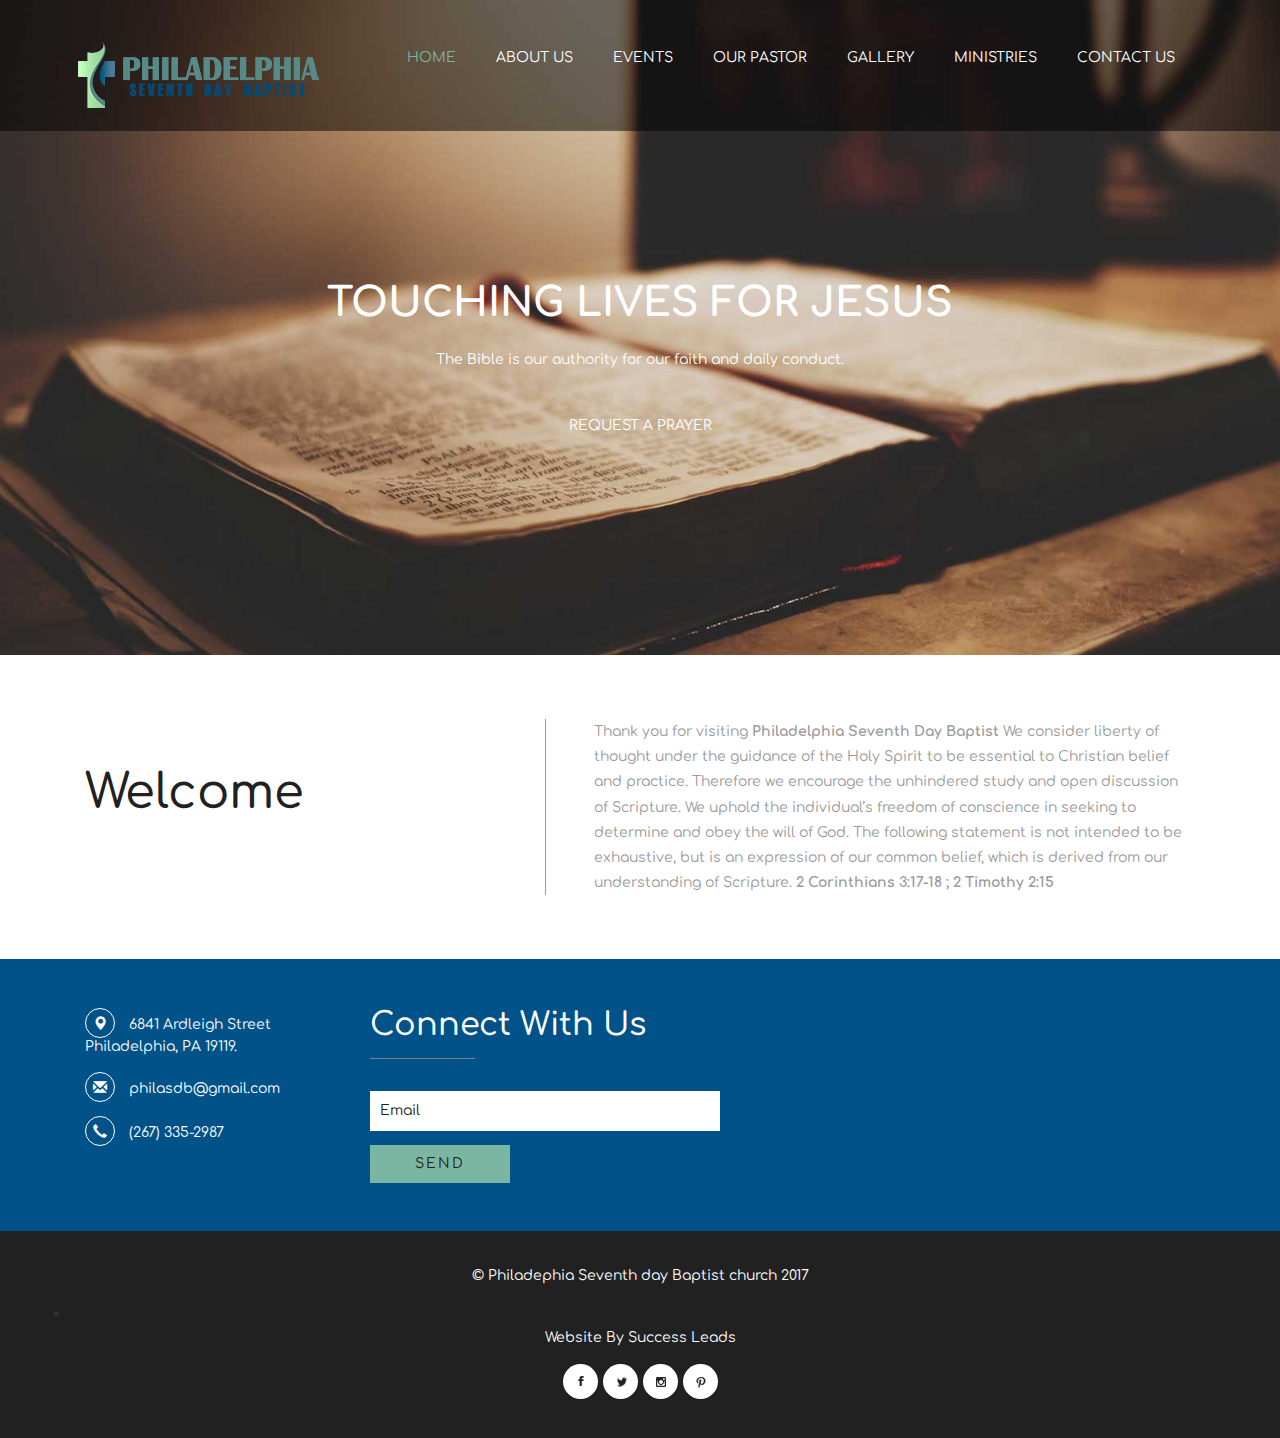
==== index.html @ dd51f3e1 "Initial Commit" ====
<!DOCTYPE html>
<html>
<head>
<title>Philadelphia Seventh Day Baptist</title>
<!-- for-mobile-apps -->
<meta name="viewport" content="width=device-width, initial-scale=1">
<meta http-equiv="Content-Type" content="text/html; charset=utf-8" />
<meta name="keywords" content="" />
<script type="application/x-javascript"> addEventListener("load", function() { setTimeout(hideURLbar, 0); }, false);
		function hideURLbar(){ window.scrollTo(0,1); } </script>
<!-- //for-mobile-apps -->
<link href="css/bootstrap.css" rel="stylesheet" type="text/css" media="all" />
<link href="css/style.css" rel="stylesheet" type="text/css" media="all" />
<!-- js -->
<script type="text/javascript" src="js/jquery-2.1.4.min.js"></script>
<!-- //js -->
<link href="https://fonts.googleapis.com/css?family=Comfortaa" rel="stylesheet">
<meta name="trafficjunky-site-verification" content="72zvyyq58" />
<!-- start-smoth-scrolling -->
<script type="text/javascript" src="js/move-top.js"></script>
<script type="text/javascript" src="js/easing.js"></script>
<script type="text/javascript">
	jQuery(document).ready(function($) {
		$(".scroll").click(function(event){		
			event.preventDefault();
			$('html,body').animate({scrollTop:$(this.hash).offset().top},1000);
		});
	});
</script>
<!-- start-smoth-scrolling -->
</head>
	
<body>
<!-- banner -->
	<div class="banner">
		<div class="container">
			<nav class="navbar navbar-default">
				<!-- Brand and toggle get grouped for better mobile display -->
				<div class="navbar-header">
				  <button type="button" class="navbar-toggle collapsed" data-toggle="collapse" data-target="#bs-example-navbar-collapse-1">
					<span class="sr-only">Toggle navigation</span>
					<span class="icon-bar"></span>
					<span class="icon-bar"></span>
					<span class="icon-bar"></span>
				  </button>
					<div class="logo">
						<h1><a class="navbar-brand" href="index.html"><img src="images/logo.png"</a></h1>
					</div>
				</div>

				<!-- Collect the nav links, forms, and other content for toggling -->
				<div class="collapse navbar-collapse nav-wil" id="bs-example-navbar-collapse-1">
					<nav class="link-effect-2" id="link-effect-2"> 
						<ul class="nav navbar-nav">
							<li class="active"><a href="index.html"><span data-hover="Home">Home</span></a></li>
							<li><a href="about.html"><span data-hover="About Us">About Us</span></a></li>
                            <li><a href="events.html"><span data-hover="Events">Events</span></a></li>
                            <li><a href="ourpastor.html"><span data-hover="Our Pastor">Our Pastor</span></a></li>
							<li><a href="gallery.html"><span data-hover="Gallery">Gallery</span></a></li>
                            <li><a href="ministry.html"><span data-hover="Ministries">Ministries</span></a></li>
                        <li><a href="contact.html"><span data-hover="Contact Us">Contact Us</span></a></li>
                        </ul>
					</nav>
				</div>
				<!-- /.navbar-collapse -->
			</nav>
			<div class="banner-info">
				<h2>TOUCHING LIVES FOR JESUS</h2>
				<p>The Bible is our authority for our faith and daily conduct. </p>
				<div class="more">
					<a href="http://philasdb.org/contact.html" target="_blank">Request a Prayer </a>
				</div>
				<!--modal-video-->
				<div class="modal video-modal fade" id="myModal" tabindex="-1" role="dialog" aria-labelledby="myModal">
					<div class="modal-dialog" role="document">
						<div class="modal-content">
							<div class="modal-header">
								<h4>Philadelphia Seventh Day Baptist</h4>
								<button type="button" class="close" data-dismiss="modal" aria-label="Close"><span aria-hidden="true">&times;</span></button>						
							</div>
							<section>
								<div class="modal-body">
									<p>Ut enim ad minima veniam, quis nostrum 
										exercitationem ullam corporis suscipit laboriosam, 
										nisi ut aliquid ex ea commodi consequatur? Quis autem 
										vel eum iure reprehenderit qui in ea voluptate velit 
										esse quam nihil molestiae consequatur, vel illum qui 
										dolorem eum fugiat quo voluptas nulla pariatur.
										<i>" Quis autem vel eum iure reprehenderit qui in ea voluptate velit 
											esse quam nihil molestiae consequatur.</i></p>
								</div>
							</section>
						</div>
					</div>
				</div>
				
			</div>
		</div>
	</div>
<!-- //banner -->
<!-- about -->
	<div class="about" id="about">
		<div class="container">
			<div class="about-grids">
				<div class="col-md-5 w3_about_grid_left">
					<h3>Welcome</h3>
				</div>
				<div class="col-md-7 about_grid_right_w3agile">
                    <p>Thank you for visiting <strong>Philadelphia Seventh Day Baptist</strong> We consider liberty of thought under the guidance of the Holy Spirit to be essential to Christian belief and practice. Therefore we encourage the unhindered study and open discussion of Scripture. We uphold the individual’s freedom of conscience in seeking to determine and obey the will of God. The following statement is not intended to be exhaustive, but is an expression of our common belief, which is derived from our understanding of Scripture.
        <strong>2 Corinthians 3:17-18 ; 2 Timothy 2:15 </strong></p>
				</div>
				<div class="clearfix"> </div>
			</div>
		</div>
	</div>
	
<!-- //about -->
<!-- livechat24-7.com widget -->
<script type='text/javascript'> window.$_liveChat247||function(a,b){b.$_liveChat247=function(a,b){var c=a.getElementsByTagName('head')[0]; b._hostURL='https://www.livechat24-7.com'; var d=a.createElement('script'); d.src=b._hostURL+'/dashboard/liveChatIframe.js', d.type='text/javascript', c.appendChild(d), b._liveChat={}, b._liveChat.profile={accountId:'58dc0d55eb29aa7beb712422'}}, b.$_liveChat247(a,b)}(document,window); </script>
<!-- /livechat24-7.com widget --> 
<!-- footer -->
	<div class="footer">
		<div class="container">
			<div class="footer-grids">
				<div class="col-md-3 footer-grid">
					<ul>
						<li><i class="glyphicon glyphicon-map-marker" aria-hidden="true">
                            </i>6841 Ardleigh Street Philadelphia, PA 19119.
						<li><i class="glyphicon glyphicon-envelope" aria-hidden="true"></i><a href="mailto:philasdb@gmail.com">philasdb@gmail.com</a></li>
						<li><i class="glyphicon glyphicon-earphone" aria-hidden="true"></i>(267) 335-2987 </li>
					</ul>
				</div>
				<div class="col-md-4 footer-grid">
					<h3>Connect With Us</h3>
					<form action="#" method="post">
						<input type="email" name="Email" value="Email" onfocus="this.value = '';" onblur="if (this.value == '') {this.value = 'Email';}" required="">
						<input type="submit" value="Send">
					</form>
				</div>
				<div class="clearfix"> </div>
			</div>
		</div>
	</div>
	<div class="copy-right">
		<div class="container">
			<p>&copy; Philadephia Seventh day Baptist church 2017</p><li><a href="https://successleads.co.za/" Website By  Success Leads</a></li>
             <p>Website By  Success Leads</p>
			<div class="social_icons">
				<ul>
					<li><a href="#" class="icon icon-cube facebook"></a></li>
					<li><a href="#" class="icon icon-cube rss"></a></li>
					<li><a href="#" class="icon icon-cube instagram"></a></li>
					<li><a href="#" class="icon icon-cube t"></a></li>
				</ul>
			</div>
		</div>
	</div>
<!-- //footer -->
<!-- for bootstrap working -->
	<script src="js/bootstrap.js"></script>
<!-- //for bootstrap working -->
<!-- here stars scrolling icon -->
	<script type="text/javascript">
		$(document).ready(function() {
			/*
				var defaults = {
				containerID: 'toTop', // fading element id
				containerHoverID: 'toTopHover', // fading element hover id
				scrollSpeed: 1200,
				easingType: 'linear' 
				};
			*/
								
			$().UItoTop({ easingType: 'easeOutQuart' });
								
			});
	</script>
<!-- //here ends scrolling icon -->
</body>
</html>
---- css/style.css ----
html, body{
    font-size: 100%;
	font-family: 'Comfortaa', sans-serif;
}
p{
	margin:0;
	font-size:14px;
}
h1,h2,h3,h4,h5,h6{
	font-family: 'Comfortaa', sans-serif;
	margin:0;
}
ul,label{
	margin:0;
	padding:0;
}
body a:hover{
	text-decoration:none;
}
/*-- banner --*/
.wthree_services_grid-left1 span,.copy-right p a,.wthree_services_grid-right h4,input[type="submit"],.footer-grid ul li a{
	transition: .5s ease-in;
	-webkit-transition: .5s ease-in;
	-moz-transition: .5s ease-in;
	-o-transition: .5s ease-in;
	-ms-transition: .5s ease-in;
}
.navbar-default {
    background: none;
    border: none;
	padding:1em 0 0;
}
.navbar {
    border-radius: 0px;
    margin-bottom: 0;
}
.navbar-brand {
    height: 65px;
    padding: 18px 0 0;
}
.navbar-default .navbar-brand {
    color:#fff;
    font-size:1.5em;
}
.navbar-default .navbar-brand:hover, .navbar-default .navbar-brand:focus {
    color: #fff;
}
.navbar-nav {
    float: right;
	margin:2em 0 0;
}
.navbar-default .navbar-nav > li > a {
    color: #fff;
}
.navbar-nav > li > a {
    padding:0 20px;
    font-size: 14px;
    text-transform: uppercase;
}
.navbar-default .navbar-nav > .active > a, .navbar-default .navbar-nav > .active > a:hover, .navbar-default .navbar-nav > .active > a:focus {
    color: #7bb6a3;
    background-color: transparent;
}
.navbar-default .navbar-nav > li > a:hover, .navbar-default .navbar-nav > li > a:focus {
    color: #fff;
}
.modal-body {
    padding: 2em;
}
.modal-header .close {
    margin-top: -60px;
    margin-right: 25px;
    font-size: 2em;
    color: #212121;
    opacity: 1;
	outline:none;
}
.banner{
	background:url(../images/banner.jpg) no-repeat 0px 0px;
	background-size:cover;
	-webkit-background-size:cover;
	-moz-background-size:cover;
	-o-background-size:cover;
	-ms-background-size:cover;
	min-height:800px;
}
.more {
    margin-bottom:12em;
}
.banner-info{
	width:80%;
	margin:14em auto 0;
	text-align:center;
}
.banner-info h2{
	font-size: 2.5em;
    color: #fff;
    line-height: 1.5em;
    text-transform: uppercase;
    font-weight: 700;
    font-family: 'Comfortaa', sans-serif;
}
.banner-info p{
	color:#fff;
	line-height:1.8em;
	margin: 1em 0 3em;
}
.modal-body p {
    color: #999;
    text-align: left;
	margin: 0 !important;
}
.modal-body p i{
	color:#212121;
	margin:1em 0 0;
	display: block;
}
.more a {
    font-size: 14px;
    color: #fff;
    text-decoration: none;
    padding: 8px 50px;
    outline: none;
    text-transform: uppercase;
}
.more a:hover {
	color:#212121;
}
.more a span {
    left: 1em;
}
.modal-header h4 {
    font-size: 2em;
    color: #7bb6a3;
}
.modal-header {
    padding: 2em 0 0;
    border-bottom: none;
}
.link-effect-2 a {
  overflow: hidden;
}
.link-effect-2 a span {
  position: relative;
  display: inline-block;
  -moz-transition: 0.3s;
  -o-transition: 0.3s;
  -webkit-transition: 0.3s;
  transition: 0.3s;
}
.link-effect-2 a span::before {
	color: #7bb6a3;
	position: absolute;
	top: 100%;
	content: attr(data-hover);
	-moz-transform: translate3d(0, 0, 0);
	-ms-transform: translate3d(0, 0, 0);
	-webkit-transform: translate3d(0, 0, 0);
	transform: translate3d(0, 0, 0);
}
.link-effect-2 a:hover span {
  -moz-transform: translateY(-100%);
  -ms-transform: translateY(-100%);
  -webkit-transform: translateY(-100%);
  transform: translateY(-100%);
}
/* Shutter In Vertical */
.hvr-shutter-in-vertical {
  display: inline-block;
  vertical-align: middle;
  -webkit-transform: translateZ(0);
  transform: translateZ(0);
  box-shadow: 0 0 1px rgba(0, 0, 0, 0);
  -webkit-backface-visibility: hidden;
  backface-visibility: hidden;
  -moz-osx-font-smoothing: grayscale;
  position: relative;
  background: #fff;
  border-radius: 25px;
	-webkit-border-radius: 25px;
	-moz-border-radius: 25px;
	-o-border-radius: 25px;
	-ms-border-radius: 25px;
  -webkit-transition-property: color;
  transition-property: color;
  -webkit-transition-duration: 0.3s;
  transition-duration: 0.3s;
}
.hvr-shutter-in-vertical:before {
  content: "";
  position: absolute;
  z-index: -1;
  top: 0;
/*-- w3layouts --*/
  bottom: 0;
  left: 0;
  right: 0;
  background:#7bb6a3;
    border-radius: 25px;
	-webkit-border-radius: 25px;
	-moz-border-radius: 25px;
	-o-border-radius: 25px;
	-ms-border-radius: 25px;
  -webkit-transform: scaleY(1);
  transform: scaleY(1);
  -webkit-transform-origin: 50%;
  transform-origin: 50%;
  -webkit-transition-property: transform;
  transition-property: transform;
  -webkit-transition-duration: 0.3s;
  transition-duration: 0.3s;
  -webkit-transition-timing-function: ease-out;
  transition-timing-function: ease-out;
}
.hvr-shutter-in-vertical:hover, .hvr-shutter-in-vertical:focus, .hvr-shutter-in-vertical:active {
  color: #212121;
}
.hvr-shutter-in-vertical:hover:before, .hvr-shutter-in-vertical:focus:before, .hvr-shutter-in-vertical:active:before {
  -webkit-transform: scaleY(0);
  transform: scaleY(0);
}
/*-- //banner --*/
/*-- social-icons --*/
.social_icons ul li{
	display:inline-block;
}
.icon {
	display: inline-block;
    vertical-align: top;
    overflow: hidden;
    float: left;
    width: 35px;
    height: 35px;
    font-size: 0;
    text-indent: -9999px;
}
.icon-cube {
  position: relative;
  -webkit-perspective: 100px;
   perspective: 100px;
  overflow: visible;
}

/*-- agileits --*/
.icon-cube::before,
.icon-cube::after {
  display: block;
  position: absolute;
  top: 0;
  left: 0;
  width: 100%;
  height: 100%;
  background: url("../images/img-sp.png");
  content: "";
  -webkit-transition: all 0.3s;
          transition: all 0.3s;
}

.icon-cube::before {
  z-index: 2;
  background-color:#fff;
  border-radius: 35px;
  -webkit-border-radius: 35px;
  -moz-border-radius: 35px;
  -o-border-radius: 35px;
  -ms-border-radius: 35px;
}

.icon-cube::after {
	z-index: 1;
	opacity: 0;
	-webkit-transform:translateY(25px) rotateX(-90deg);
    transform:translateY(25px) rotateX(-90deg);
	border-radius: 35px;
    -webkit-border-radius: 35px;
    -moz-border-radius: 35px;
    -o-border-radius: 35px;
    -ms-border-radius: 35px;
}

.icon-cube:hover::before {
	opacity: 0;
	-webkit-transform: translateY(-25px) rotateX(90deg);
    transform: translateY(-25px) rotateX(90deg);
}

.icon-cube:hover::after {
	opacity: 1;
	-webkit-transform: rotateX(0);
    transform: rotateX(0);
}

/*-- facebook --*/
/*-- w3layouts --*/
.icon-cube.facebook::before,
.icon-cube.facebook::after {
	background-position:6px 9px;
}

.icon-cube.facebook::after {
	background-color:#7bb6a3;
}
/*-- rss --*/
.icon-cube.rss::before,
.icon-cube.rss::after {
	background-position:-20px 10px;
}

.icon-cube.rss::after {
	background-color:#7bb6a3;
}
/*-- instagram --*/
.icon-cube.instagram::before,
.icon-cube.instagram::after {
	background-position:-50px 10px;
}

.icon-cube.instagram::after {
	background-color:#7bb6a3;
}
/*-- t --*/
.icon-cube.t::before,
.icon-cube.t::after {
	background-position:-87px 10px;
}

.icon-cube.t::after {
	background-color:#7bb6a3;
}
/*-- //social-icons --*/
/*-- about --*/
.about,.about-bottom,.team,.portfolio,.services,.contact{
	padding:5em 0;
}
.w3_about_grid_left h3{
	font-size:3em;
	color:#212121;
	margin: 1em 0 0;
}
.w3_about_grid_left h3 span{
	display: block;
    color: #7bb6a3;
    margin: .2em 0;
/*-- agileits --*/
    padding-left: 3em;
}
.w3_about_grid_left h3 i{
	padding-left: 2em;
    font-style: normal;
    color: #999;
}
.about_grid_right_w3agile{
	padding-left:3em;
	border-left:1px solid #999;
}
.about_grid_right_w3agile p{
	color:#999;
	line-height:1.8em;
}
.about_grid_right_w3agile p span{
	display:block;
	margin:3em 0 0;
}
.agileinfo_about_grids_bottom_right{
	position:relative;
	text-align:left;
}
.agileinfo_about_grids_bottom_right-pos{
	position: absolute;
    top: 12%;
    left: -75%;
    padding: 3em;
    box-shadow: 0px 0px 5px #DBDBDB;
    background: #fff;
    width: 100%;
}
.agileinfo_about_grids_bottom_right-pos h3{
	font-size: 2em;
    color: #212121;
    position: relative;
    padding-bottom:.5em;
}
.agileinfo_about_grids_bottom_right-pos h3:after{
	content: '';
    background: #DD1B1B;
    width: 50%;
    height: 1px;
    position: absolute;
    bottom: 0;
    left: 0;
}
.agileinfo_about_grids_bottom_right-pos p{
	color:#999;
	line-height:1.8em;
	margin:2em 0 0;
}
.agileinfo_about_grids_bottom_right-pos p span{
	display:block;
	margin:1em 0 0;
}
.agileinfo_about_grids_bottom_right img {
    margin: 0 auto;
}
/*-- //about --*/
/*-- team --*/
.team{
	background:#7bb6a3;
}
.team h3,.portfolio h3,.services h3,.contact h3{
	font-size:2.5em;
	color:#212121;
	text-align:center;
	position:relative;
	padding-bottom:.5em;
}
p.aut.autem {
    color: #212121;
}
.team h3:after,.portfolio h3:after,.services h3:after,.contact h3:after{
	content: '';
    background: #DD1B1B;
    width: 6%;
    height: 1px;
    position: absolute;
    bottom: 0;
    left: 46%;
}
.team_grid1_agileits{
	padding:2em 2em 1em;
	background:#fff;
	box-shadow: 0px 0px 2px #BDBDBD;
	-webkit-box-shadow: 0px 0px 2px #BDBDBD;
	-moz-box-shadow: 0px 0px 2px #BDBDBD;
	-o-box-shadow: 0px 0px 2px #BDBDBD;
	-ms-box-shadow: 0px 0px 2px #BDBDBD;
}
.team_grid1_agileits h4{
	font-size:1.3em;
    color: #212121;
}
.team_grid1_agileits h4 span{
	display: block;
    font-size: .7em;
    margin: .5em 0 1em;
    color:#DD1B1B;
}
.team_grid1_agileits p{
	color:#999;
	line-height:1.8em;
	margin:0 0 1em;
}
.team-grid {
    padding-left: 0;
}
.team-grids {
    margin: 3em 0 0;
}
p.aut{
	color:#999;
	line-height:1.8em;
	margin:1em 0 0;
	text-align:center;
}
.w3l_team_grd img {
	margin: 0 auto;
}
/*-- //team --*/
/*-- portfolio --*/
.portfolio_grid_w3lss{
	margin:3em 0 0;
}
/*-- pop-up --*/
#zbox-overlay {
  background-color: #666666;
  bottom: 0;
  left: 0;
  opacity: 0.1;
  position: fixed;
  right: 0;
  top: 0;
  z-index: 800;
}
.zbox-content
{
  position:fixed;
  z-index:801;
  opacity: 0.1;
  text-align:center;
  padding:10px 40px;
  background-color:#ffffff;
  border-radius:8px;
  font-size:0;
}
#zbox-magnifier
{
  box-shadow: 0px 5px 5px rgba(0,0,0,1);
  -webkit-box-shadow: 0px 5px 5px rgba(0,0,0,1);
  -moz-box-shadow: 0px 5px 5px rgba(0,0,0,1);
  display:none;
  background-repeat:no-repeat;
  background-image:none;
  background-position:-1000px -1000px;
  z-index:802; position:fixed;
  left:500px;
  top:500px;
  border:1px solid black;
  background-color:#fff;
  width:200px;
  height:200px;
  border-bottom-right-radius: 100px;
  border-bottom-left-radius: 100px;
  border-top-right-radius: 100px;
  border-top-left-radius: 100px;
  -moz-border-radius-bottomright: 100px;
  -moz-border-radius-bottomleft: 100px;
  -moz-border-radius-topright: 100px;
  -moz-border-radius-topleft: 100px;" >
}

.zbox-screen
{
  overflow:hidden;
  left: 0;
  position: absolute;
  top: 0;
  z-index: 803;
}
#zbox-spinner
{
  left: 0;
  position: absolute;
  top: 0;
  z-index: 803;
  width:32px;
  height:32px;
  text-indent:-9999px;
  background-image:url(spinner.gif);
  background-repeat:no-repeat;
}
.zbox-button
{
  background-color:transparent;
  background-image:url(../images/img-sp.png);
  background-repeat:no-repeat;
  cursor:pointer;
  display:block;
  position: absolute;
  width:32px;
  height:32px;
}
.zbox-button.left
{
  left:6px;
  top:64px;
  background-position:-43px -31px;
}
.zbox-button.right
{
  right:4px;
  top:64px;
  background-position:-83px -31px;
}
.zbox-button.close
{
  right:0;
  top:0;
  background-position: -5px -31px;
    opacity: 1;
}
/*-- //pop-up --*/
.portfolio_grid_w3ls:nth-child(4),.portfolio_grid_w3ls:nth-child(5),.portfolio_grid_w3ls:nth-child(6) {
    margin: 2em 0;
}
.view {
    float: none;
    overflow: hidden;
    position: relative;
    text-align: center;
}
.view, .view .mask, .view .content {
	width: 350px;
    height: 235px;
}
.view .mask, .view .content {
   position: absolute;
   overflow: hidden;
   top: 0;
   left: 0;
}
.view img {
   display: block;
   position: relative;
}
/* SECOND EFFECTS */

.second-effect .mask {
   opacity: 0;
   overflow:visible;
   border:0px solid rgba(0,0,0,0.7);
   -moz-box-sizing:border-box;
   -webkit-box-sizing:border-box;
   box-sizing:border-box;
   -o-box-sizing:border-box;
   -ms-box-sizing:border-box;
   -webkit-transition: all 0.4s ease-in-out;
   -moz-transition: all 0.4s ease-in-out;
   -o-transition: all 0.4s ease-in-out;
   -ms-transition: all 0.4s ease-in-out;
   transition: all 0.4s ease-in-out;
   text-align:center;
}
.second-effect:hover .mask {
	opacity: 1;
    border: 75px solid rgba(255, 255, 255, 0.7);
    background: rgba(0, 0, 0, 0.45);
}
.second-effect .mask p {
    font-size: 1.5em;
    color: #fff;
    text-transform: uppercase;
    padding: 1em 0 0;
	display: inline-block;
}
/*-- //portfolio --*/

/*-- services --*/
.wthree_services_grid-left1{
	width: 100px;
    height: 100px;
    border: 1px solid #7bb6a3;
    border-radius: 50px;
    -webkit-border-radius: 50px;
    -moz-border-radius: 50px;
    -o-border-radius: 50px;
    -ms-border-radius: 50px;
    margin: 0 auto;
    text-align: center;
}
.wthree_services_grid-left1 span{
	font-size: 1.5em;
    color: #212121;
    padding: 1.2em;
    border: 1px solid #fff;
    top: .3em;
    border-radius: 50px;
    -webkit-border-radius: 50px;
    -moz-border-radius: 50px;
    -o-border-radius: 50px;
    -ms-border-radius: 50px;
    background: #7bb6a3;
}
.wthree_services_grids:nth-child(3) {
    margin: 3em 0;
}
.wthree_services_grid-right p{
	color:#999;
	line-height:1.8em;
}
.wthree_services_grid-right h4{
	text-transform: capitalize;
    font-size: 1.5em;
    line-height: 1.5em;
    color: #212121;
    margin: 0 0 0.5em;
}
.wthree_services_grid:hover .wthree_services_grid-left1 span {
    -webkit-transform:scale(1.3) translateY(1px);
    transform:scale(1.3) translateY(1px);
	-o-transform:scale(1.3) translateY(1px);
	-ms-transform:scale(1.3) translateY(1px);
    color: #fff;
}
.wthree_services_grid:hover .wthree_services_grid-right h4{
	color:#212121;
}
/*-- //services --*/
/*-- agile_map --*/
.agile_map iframe{
	width:100%;
	min-height:400px;
	margin-bottom:-6px;
}
/*-- //agile_map --*/
/*-- mail --*/
.contact h3:after{
    left:47% !important;
}
.contact-grids {
    margin: 3em auto 0;
    width: 70%;
}
.contact-grids input[type="text"],.contact-grids input[type="email"],.contact-grids textarea{
	outline: none;
    background: none;
    padding: 10px 20px;
    border:1px solid #D2D2D2;
    color: #212121;
    font-size: 14px;
    width: 100%;
    border-top: none;
}
.contact-grids input[type="text"]:nth-child(1){
	margin-bottom:3em;
}
.contact-grids textarea{
	margin: 3em 1em;
    min-height: 200px;
    resize: none;
    width: 96.5%;
}
.contact-grids input[type="submit"]{
	outline: none;
    background: none;
    padding: 10px 0;
    border: none;
    background: #000;
    color: #fff;
    font-size: 14px;
    width: 30%;
    text-transform: uppercase;
    letter-spacing: 2px;
    margin-left: 38.9em;
}
.contact-grids input[type="submit"]:hover{
	background:#7bb6a3;
}
/*-- //mail --*/
/*-- footer --*/
/*-- footer --*/
.footer{
	background:#005288;
	padding:3em 0;
}
.footer-grid h3{
	font-size:2em;
	color:#fff;
	margin:0 0 1em;
	position:relative;
	padding-bottom:.5em;
}
.footer-grid h3:before{
	position: absolute;
    bottom: 0%;
    left: 0%;
    width:30%;
    height: 1px;
    background: #828282;
    content: '';
}
.footer-grid p{
	font-size:14px;
	color:#fff;
	line-height:1.8em;
	margin:0;
}
.footer-grid p span{
	display:block;
	margin:1em 0 0;
}
.footer-grid ul li{
	list-style-type:none;
	margin-bottom:1em;
	color:#fff;
	font-size:14px;
}
.footer-grid ul li i{
	color: #fff;
    border: 1px solid #fff;
    padding:.5em;
    border-radius: 100%;
	-webkit-border-radius: 100%;
	-moz-border-radius: 100%;
	-o-border-radius: 100%;
	-ms-border-radius: 100%;
    margin-right: 1em;
}
.footer-grid ul li span{
	display:block;
	margin-left: 3em;
}
.footer-grid ul li a{
	color:#fff;
	text-decoration:none;
}
.footer-grid ul li a:hover{
	color:#fff;
}
.footer-grid1 ul li{
	padding-left: 3em;
    background: url(../images/img-sp.png) no-repeat -6px -77px;
    margin-bottom: 1.5em !important;
}
.footer-grid input[type="email"]{
	outline:none;
	padding:10px;
	background:#fff;
	border:none;
	font-size:14px;
	color:#212121;
	width:100%;
}
.footer-grid input[type="submit"]{
	outline: none;
    padding: 9px 0;
    background: #7bb6a3;
    border: none;
    font-size: 14px;
    color: #212121;
    margin: 1em 0 0;
    width: 40%;
    text-transform: uppercase;
    letter-spacing: 2px;
}
.footer-grid input[type="submit"]:hover{
	background:#fff;
	color:#212121;
}
.copy-right{
	padding:2em 0;
	background:#212121;
	text-align:center;
}
.copy-right p{
	color:#fff;
	line-height:1.8em;
	margin:0 0 1em;
}
.copy-right p a{
	text-decoration:none;
	color:#7bb6a3;
}
.copy-right p a:hover{
	color:#fff;
}
/*-- //footer --*/
/*-- to-top --*/
#toTop {
	display: none;
	text-decoration: none;
	position: fixed;
	bottom: 20px;
	right: 2%;
	overflow: hidden;
	z-index: 999; 
	width: 32px;
	height: 32px;
	border: none;
	text-indent: 100%;
	background: url(../images/arrow.png) no-repeat 0px 0px;
}
#toTopHover {
	width: 32px;
	height: 32px;
	display: block;
	overflow: hidden;
	float: right;
	opacity: 0;
	-moz-opacity: 0;
	filter: alpha(opacity=0);
}
/*-- //to-top --*/
/*-- start-responsive-design --*/
@media (max-width:1440px){
	.banner-info {
		margin: 11em auto 0;
	}
	.banner {
		min-height: 700px;
	}
	.more {
		margin-bottom: 10em;
	}
}
@media (max-width:1366px){
	.portfolio-video {
		min-height: 410px;
		padding: 3em 0 0;
	}
}
@media (max-width: 1280px){
	.banner-info {
		margin: 10em auto 0;
	}
	.more {
		margin-bottom:9em;
	}
	.banner {
		min-height: 655px;
	}
	.about, .about-bottom, .team, .portfolio, .services, .contact {
		padding: 4em 0;
	}
}
@media (max-width: 1080px){
	.w3_about_grid_left h3 {
		font-size: 2.5em;
		margin: 1.8em 0 0;
	}
	.about_grid_right_w3agile p span {
		margin: 1em 0 0;
	}
	.agileinfo_about_grids_bottom_right-pos {
		top: 10%;
		padding: 2em;
	}
	.team_grid1_agileits {
		padding: 1.5em 1em 1em;
	}
	.view, .view .mask, .view .content {
		width: 283px;
		height: 188px;
	}
	.second-effect:hover .mask {
		border: 60px solid rgba(255, 255, 255, 0.7);
	}
	.second-effect .mask p {
		padding: .7em 0 0;
	}
	.portfolio-video p {
		width: 90%;
		margin: 2em auto 3em;
	}
	.wthree_services_grid-right {
		padding-right: 0;
	}
	.agile_map iframe {
		min-height: 330px;
	}
	.contact-grids {
		width: 85%;
	}
	.footer-grid h3 {
		font-size: 1.7em;
	}
}
@media (max-width:991px){
	.navbar-nav > li > a {
		padding: 0 14px;
	}
	.banner-info {
		margin: 7em auto 0;
		width: 100%;
	}
	.banner-info h2 {
		font-size: 2.2em;
	}
	.more {
		margin-bottom: 7em;
	}
	.banner {
		min-height: 570px;
	}
	.w3_about_grid_left h3 {
		margin: 0;
	}
	.about_grid_right_w3agile {
		border-left: none;
		padding: 3em 1em 0;
		margin: 3em 0 0;
		border-top: 1px solid #999;
	}
	.agileinfo_about_grids_bottom_right img {
		margin: 0 0 0 18em;
	}
	.agileinfo_about_grids_bottom_right-pos {
		top: 13%;
		left: -9%;
		width: 70%;
	}
	.team-grid {
		float: left;
		width:50%;
		padding: 0 1em;
	}
	.team-grid:nth-child(2) {
		margin:0 0 2em;
	}
	.team_grid1_agileits {
		width: 85.5%;
		margin: 0 auto;
	}
	.portfolio_grid_w3ls {
		float: left;
		width: 50%;
	}
	.view, .view .mask, .view .content {
		width: 330px;
		height: 220px;
	}
	.portfolio_grid_w3ls:nth-child(3) {
		margin: 2em 0 0;
	}
	.second-effect:hover .mask {
		border: 75px solid rgba(255, 255, 255, 0.7);
	}
	.portfolio_grid_w3ls:nth-child(5), .portfolio_grid_w3ls:nth-child(6) {
		margin: 0 0 2em;
	}
	.portfolio_grid_w3ls:nth-child(9) {
		margin: 2em 0 0;
	}
	.portfolio-video p {
		width: 100%;
		margin: 2em auto 2em;
	}
	.wthree_services_grid:nth-child(2) {
		margin: 2em 0 0;
	}
	.wthree_services_grids:nth-child(3) {
		margin: 3em 0 2em;
	}
	.contact-grids {
		width: 100%;
	}
	.contact-grid:nth-child(2) {
		margin: 2em 0 0;
	}
	.contact-grids input[type="text"]:nth-child(1) {
		margin-bottom: 2em;
	}
	.contact-grids textarea {
		margin: 2em 1em;
		width: 96%;
	}
	.contact-grids input[type="submit"] {
		margin-left: 34.9em;
	}
	.footer-grid {
		float: left;
		width: 50%;
	}
	.footer-grid:nth-child(2) {
		margin: 0 0 2em;
	}
}
@media (max-width:800px){
	.banner {
		background-position: -90px 0px;
	}
	.about, .about-bottom, .team, .portfolio, .services, .contact {
		padding: 3em 0;
	}
	.agileinfo_about_grids_bottom_right-pos {
		top: 11%;
		left: 0%;
		width: 60%;
	}
	.portfolio-video h3 {
		font-size: 2.3em;
	}
	.portfolio-video {
		min-height: 360px;
		padding: 2em 0 0;
	}
}
@media (max-width:767px){
	.navbar-default .navbar-toggle {
		border-color: #fff;
	}
	.navbar-default .navbar-toggle .icon-bar {
		background-color: #fff;
	}
	.navbar-default .navbar-toggle:hover, .navbar-default .navbar-toggle:focus {
		background-color: transparent;
	}
	.navbar-default .navbar-collapse, .navbar-default .navbar-form {
		border: none;
	}
	.navbar-collapse {
		padding: 0;
		box-shadow: none;
	}
	.navbar-nav {
		float: none;
		margin:1em 0 0;
		text-align: center;
		background: #3F3F3F;
		padding: 1em 0 0;
	}
	.nav > li {
		margin-bottom: 1em;
	}
	.banner {
		padding-bottom: 3em;
	}
	.navbar-toggle {
		margin: 1.1em 0 0;
	}
}
@media (max-width:667px){
	.navbar-default .navbar-brand {
		font-size: 1.3em;
		height: 58px;
	}
	.banner-info h2 {
		font-size: 2em;
	}
	.banner-info {
		margin: 5em auto 0;
	}
	.more {
		margin-bottom: 5em;
	}
	.banner {
		padding-bottom: 2em;
		min-height: 500px;
	}
	.agileinfo_about_grids_bottom_right img {
		margin: 0 0 0 12em;
	}
	.team_grid1_agileits {
		width: 100%;
	}
	.view, .view .mask, .view .content {
		width: 280px;
		height: 185px;
	}
	.second-effect:hover .mask {
		border: 58px solid rgba(255, 255, 255, 0.7);
	}
	.contact-grids input[type="submit"] {
		margin-left: 29.9em;
	}
}
@media (max-width:640px){
	.banner-info p {
		margin: 1em 0 2em;
	}
	.w3_about_grid_left h3 {
		font-size: 2em;
	}
	.about_grid_right_w3agile {
		padding: 2em 0em 0;
		margin: 2em 0 0;
	}
	.agileinfo_about_grids_bottom_right img {
		margin: 0 auto;
	}
	.agileinfo_about_grids_bottom_right-pos {
		top: auto;
		left:0%;
		width: 100%;
	}
	.agileinfo_about_grids_bottom_right {
		padding-bottom: 23em;
	}
	.about, .about-bottom, .team, .portfolio, .services, .contact {
		padding: 2em 0;
	}
	.portfolio_grid_w3ls:nth-child(3) {
		margin: 1em 0 0;
	}
	.portfolio_grid_w3ls:nth-child(4), .portfolio_grid_w3ls:nth-child(5), .portfolio_grid_w3ls:nth-child(6) {
		margin: 1em 0;
	}
	.portfolio_grid_w3ls:nth-child(5), .portfolio_grid_w3ls:nth-child(6) {
		margin: 0 0 1em;
	}
	.portfolio_grid_w3ls:nth-child(9) {
		margin: 1em 0 0;
	}
	.portfolio-video h3 {
		font-size: 2em;
	}
	.portfolio-video h4 {
		font-size: 1.3em;
	}
	.team h3, .portfolio h3, .services h3, .contact h3 {
		font-size: 2em;
	}
	.wthree_services_grid-right h4 {
		font-size: 1.3em;
	}
	.agile_map iframe {
		min-height: 250px;
	}
	.contact-grids {
		margin: 2em auto 0;
	}
	.contact-grids input[type="submit"] {
		margin-left: 28.9em;
	}
	.footer {
		padding: 2em 0 1em;
	}
}
@media (max-width:600px){
	.view, .view .mask, .view .content {
		width: 247px;
		height: 165px;
	}
	.contact-grids input[type="submit"] {
		margin-left: 26.9em;
	}
	.banner-info h2 {
		font-size: 1.8em;
	}
}
@media (max-width:568px){
	.banner-info h2 {
		font-size: 1.7em;
	}
	.navbar-default .navbar-brand {
		font-size: 1.2em;
		height: 54px;
	}
	.banner-info {
		margin: 4em auto 0;
	}
	.banner {
		min-height: 450px;
	}
}
@media (max-width:480px){
	.agileinfo_about_grids_bottom_right {
		padding-bottom: 26em;
	}
	.team h3, .portfolio h3, .services h3, .contact h3,.agileinfo_about_grids_bottom_right-pos h3 {
		font-size: 1.8em;
	}
	.team h3:after, .portfolio h3:after, .services h3:after, .contact h3:after {
		width: 15%;
		left: 42%;
	}
	.team-grids {
		margin: 2em 0 0;
	}
	.team-grid {
		float: none;
		width: 72%;
		margin: 0 auto;
	}
	.team-grid:nth-child(2) {
		margin: 2em auto;
	}
	.team-grid:nth-child(2) {
		margin: 2em auto;
	}
	.portfolio_grid_w3ls {
		float: none;
		width: 100%;
	}
	.view, .view .mask, .view .content {
		width: 350px;
		height: 233px;
		margin: 0 auto;
	}
	.second-effect:hover .mask {
		border: 83px solid rgba(255, 255, 255, 0.7);
	}
	.modal-body {
		padding: 1.5em;
	}
	.portfolio_grid_w3ls:nth-child(2) {
		margin:1em 0;
	}
	.team-grid:nth-child(3) {
		margin-bottom: 2em;
	}
	.portfolio_grid_w3ls:nth-child(8) {
		margin: 1em 0 0;
	}
	.portfolio-video h3 {
		font-size: 1.8em;
	}
	.portfolio-video {
		min-height: 385px;
		padding: 2em 0;
	}
	.contact-grids input[type="submit"] {
		margin-left: 18.2em;
		width: 40%;
	}
	.footer-grid {
		float: none;
		width: 100%;
	}
	.footer-grid h3 {
		font-size: 1.5em;
	}
	.footer-grid h3:before {
		width: 20%;
	}
	.footer-grid:nth-child(2) {
		margin: 2em 0;
	}
	.footer-grid:nth-child(3) {
		margin:0em 0 2em;
	}
	.footer {
		padding: 2em 0;
	}
}
@media (max-width:414px){
	.banner-info h2 {
		font-size: 1.4em;
	}
	.navbar-default .navbar-brand {
		font-size: 1.1em;
	}
	.more a {
		font-size: 13px;
		padding: 8px 35px;
	}
	.more {
		margin-bottom: 3em;
	}
	.banner {
		min-height: 440px;
		background-position: -230px 0px;
		padding-bottom: 1em;
	}
	.w3_about_grid_left h3 {
		font-size: 1.7em;
	}
	.about_grid_right_w3agile {
		padding: 1em 0em 0;
		margin: 1em 0 0;
	}
	.team h3, .portfolio h3, .services h3, .contact h3, .agileinfo_about_grids_bottom_right-pos h3 {
		font-size: 1.6em;
	}
	.agileinfo_about_grids_bottom_right-pos {
		padding: 1.5em;
	}
	.team-grid {
		width: 85%;
	}
	.portfolio_grid_w3lss {
		margin: 2em 0 0;
	}
	.view, .view .mask, .view .content {
		width: 336px;
		height: 225px;
	}
	.second-effect .mask p {
		font-size: 1.3em;
	}
	a.play-icon span {
		font-size: 2em;
	}
	.wthree_services_grid {
		padding: 0;
	}
	.wthree_services_grid-left1 span {
		padding: 1em;
	}
	.wthree_services_grid-left1 {
		width: 90px;
		height: 90px;
	}
	.agile_map iframe {
		min-height: 200px;
	}
	.contact-grid {
		padding: 0;
	}
	.wthree_services_grids:nth-child(3) {
		margin: 2em 0 2em;
	}
	.contact-grids textarea {
		margin:2em 0em 1em;
		width: 100%;
		min-height: 150px;
	}
	.contact-grids input[type="submit"] {
		margin-left: 0;
		width: 100%;
	}
	.modal-header h4 {
		font-size: 1.6em;
	}
	.modal-header .close {
		margin-top: -41px;
	}
}
@media (max-width:384px){
	.agileinfo_about_grids_bottom_right {
		padding-bottom: 30em;
	}
	.team-grid {
		width: 93%;
	}
	.portfolio_grid_w3ls {
		padding: 0;
	}
	.portfolio-video h3 {
		font-size: 1.6em;
	}
	.portfolio-video {
		min-height: 410px;
	}
	.wthree_services_grid-right h4 {
		font-size: 1.2em;
	}
}
@media (max-width:375px){
	.banner {
		background-position: -315px 0px;
	}
	.agileinfo_about_grids_bottom_right-pos p {
		margin: 1.5em 0 0;
	}
	.agileinfo_about_grids_bottom_right-pos p span {
		display: initial;
		margin: 0;
	}
	.agileinfo_about_grids_bottom_right {
		padding-bottom: 29em;
		padding-left: 0;
		padding-right: 0;
	}
	.view, .view .mask, .view .content {
		width: 327px;
		height: 217px;
	}
	.second-effect:hover .mask {
		border: 80px solid rgba(255, 255, 255, 0.7);
	}
	.wthree_services_grid-left {
		padding: 0;
	}
}
@media (max-width:320px){
	.navbar-default .navbar-brand {
		font-size: .9em;
		height: 52px;
		padding: 23px 0 0;
	}
	.navbar-default {
		padding: 0;
	}
	.navbar-nav > li > a {
		font-size: 13px;
	}
	.banner-info h2 {
		font-size: 1.2em;
	}
	p,.contact-grids input[type="text"],.footer-grid input[type="email"],.footer-grid p,.footer-grid ul li, .contact-grids input[type="email"], .contact-grids textarea{
		font-size: 13px;
	}
	.footer-grid input[type="submit"] {
		width: 100%;
	}
	.footer-grid h3 {
		font-size: 1.3em;
	}
	.banner-info {
		margin: 3em auto 0;
	}
	.banner {
		min-height: 390px;
	}
	.more a {
		padding: 6px 30px;
	}
	.modal-header {
		padding: 1em 0 0;
	}
	.w3_about_grid_left h3 {
		font-size: 1.4em;
	}
	.about_grid_right_w3agile p span {
		margin: 0;
		display: initial;
	}
	.agileinfo_about_grids_bottom_right-pos {
		padding: 1em;
	}
	.agileinfo_about_grids_bottom_right {
		padding-bottom: 27em;
	}
	.team-grid {
		width: 100%;
	}
	.team_grid1_agileits h4 {
		font-size: 1.2em;
	}
	.view, .view .mask, .view .content {
		width: 273px;
		height: 180px;
	}
	.second-effect .mask p {
		font-size: 1.1em;
	}
	.second-effect:hover .mask {
		border: 67px solid rgba(255, 255, 255, 0.7);
	}
	.wthree_services_grid-right h4 {
		font-size: 1.1em;
	}
	.footer-grid {
		padding: 0;
	}
	.copy-right {
		padding: 1em 0;
	}
	.modal-header .close {
		margin-right: 10px;
	}
}
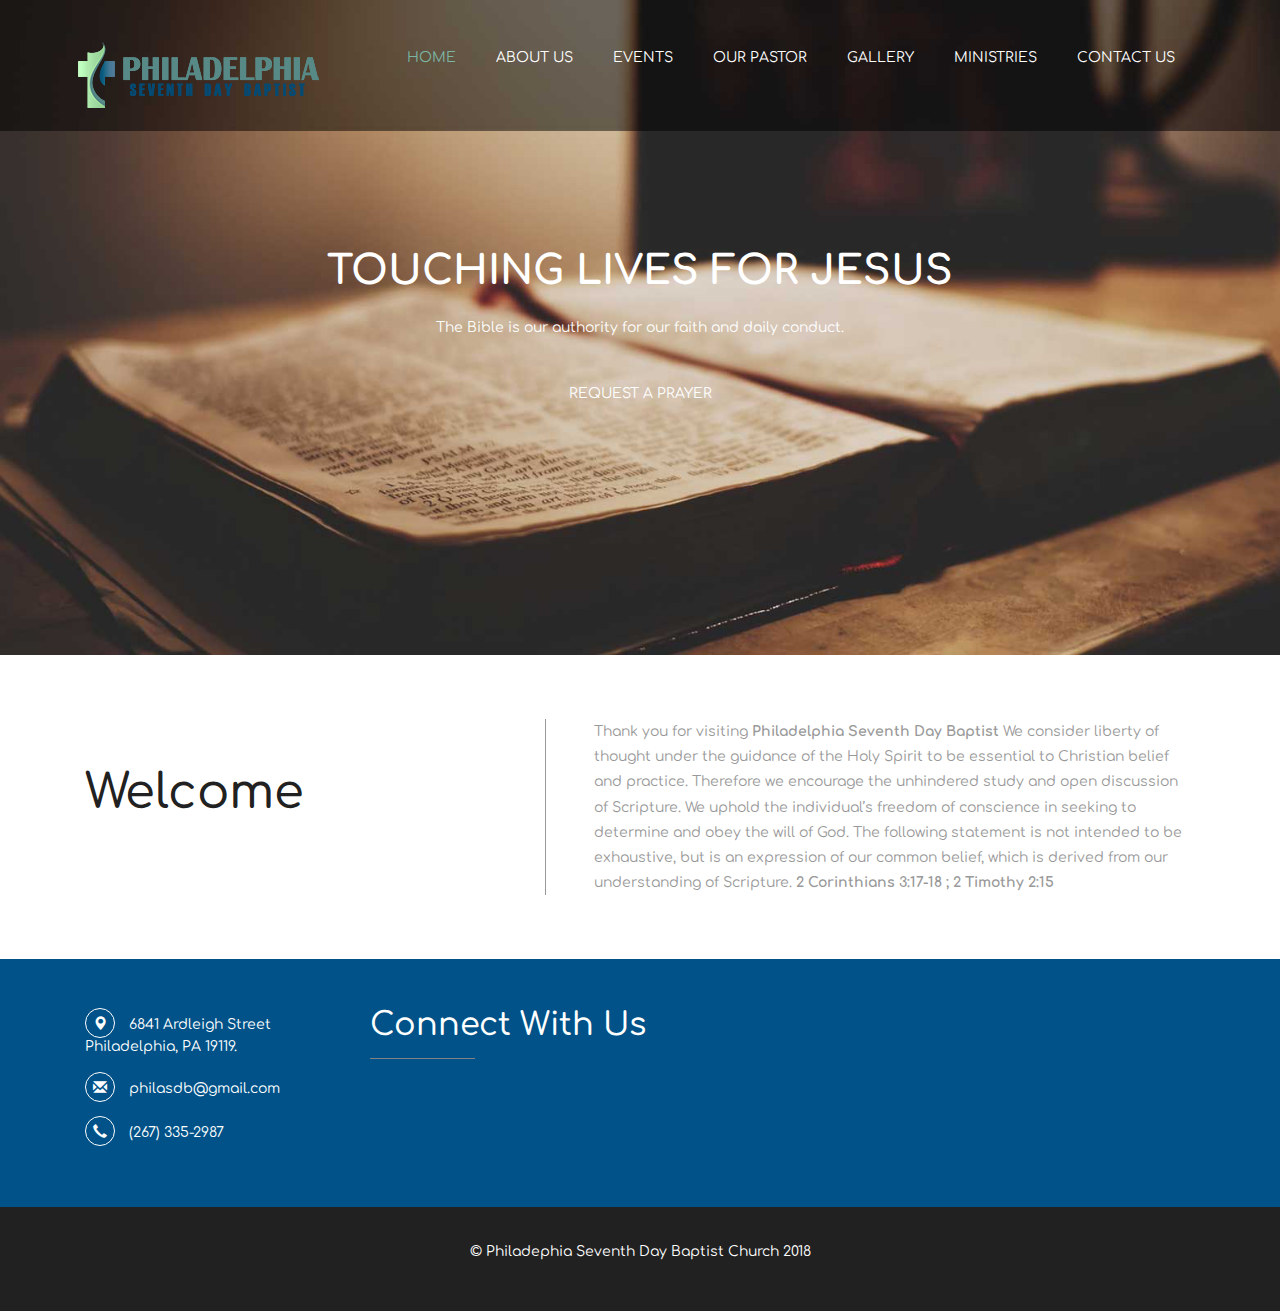
==== commit b2933264: "cleaning up homepage" ====
--- a/index.html
+++ b/index.html
@@ -1,4 +1,3 @@
-
 <!DOCTYPE html>
 <html>
 <head>
@@ -7,8 +6,7 @@
 <meta name="viewport" content="width=device-width, initial-scale=1">
 <meta http-equiv="Content-Type" content="text/html; charset=utf-8" />
 <meta name="keywords" content="" />
-<script type="application/x-javascript"> addEventListener("load", function() { setTimeout(hideURLbar, 0); }, false);
-		function hideURLbar(){ window.scrollTo(0,1); } </script>
+<script type="application/x-javascript"> addEventListener("load", function() { setTimeout(hideURLbar, 0); }, false); function hideURLbar(){ window.scrollTo(0,1); } </script>
 <!-- //for-mobile-apps -->
 <link href="css/bootstrap.css" rel="stylesheet" type="text/css" media="all" />
 <link href="css/style.css" rel="stylesheet" type="text/css" media="all" />
@@ -39,13 +37,13 @@
 				<!-- Brand and toggle get grouped for better mobile display -->
 				<div class="navbar-header">
 				  <button type="button" class="navbar-toggle collapsed" data-toggle="collapse" data-target="#bs-example-navbar-collapse-1">
-					<span class="sr-only">Toggle navigation</span>
-					<span class="icon-bar"></span>
-					<span class="icon-bar"></span>
-					<span class="icon-bar"></span>
+            <span class="sr-only">Toggle navigation</span>
+            <span class="icon-bar"></span>
+            <span class="icon-bar"></span>
+            <span class="icon-bar"></span>
 				  </button>
 					<div class="logo">
-						<h1><a class="navbar-brand" href="index.html"><img src="images/logo.png"</a></h1>
+						<h1><a class="navbar-brand" href="index.html"><img src="images/logo.png"></a></h1>
 					</div>
 				</div>
 
@@ -55,12 +53,12 @@
 						<ul class="nav navbar-nav">
 							<li class="active"><a href="index.html"><span data-hover="Home">Home</span></a></li>
 							<li><a href="about.html"><span data-hover="About Us">About Us</span></a></li>
-                            <li><a href="events.html"><span data-hover="Events">Events</span></a></li>
-                            <li><a href="ourpastor.html"><span data-hover="Our Pastor">Our Pastor</span></a></li>
+              <li><a href="events.html"><span data-hover="Events">Events</span></a></li>
+              <li><a href="ourpastor.html"><span data-hover="Our Pastor">Our Pastor</span></a></li>
 							<li><a href="gallery.html"><span data-hover="Gallery">Gallery</span></a></li>
-                            <li><a href="ministry.html"><span data-hover="Ministries">Ministries</span></a></li>
-                        <li><a href="contact.html"><span data-hover="Contact Us">Contact Us</span></a></li>
-                        </ul>
+              <li><a href="ministry.html"><span data-hover="Ministries">Ministries</span></a></li>
+              <li><a href="contact.html"><span data-hover="Contact Us">Contact Us</span></a></li>
+            </ul>
 					</nav>
 				</div>
 				<!-- /.navbar-collapse -->
@@ -68,37 +66,12 @@
 			<div class="banner-info">
 				<h2>TOUCHING LIVES FOR JESUS</h2>
 				<p>The Bible is our authority for our faith and daily conduct. </p>
-				<div class="more">
-					<a href="http://philasdb.org/contact.html" target="_blank">Request a Prayer </a>
-				</div>
-				<!--modal-video-->
-				<div class="modal video-modal fade" id="myModal" tabindex="-1" role="dialog" aria-labelledby="myModal">
-					<div class="modal-dialog" role="document">
-						<div class="modal-content">
-							<div class="modal-header">
-								<h4>Philadelphia Seventh Day Baptist</h4>
-								<button type="button" class="close" data-dismiss="modal" aria-label="Close"><span aria-hidden="true">&times;</span></button>						
-							</div>
-							<section>
-								<div class="modal-body">
-									<p>Ut enim ad minima veniam, quis nostrum 
-										exercitationem ullam corporis suscipit laboriosam, 
-										nisi ut aliquid ex ea commodi consequatur? Quis autem 
-										vel eum iure reprehenderit qui in ea voluptate velit 
-										esse quam nihil molestiae consequatur, vel illum qui 
-										dolorem eum fugiat quo voluptas nulla pariatur.
-										<i>" Quis autem vel eum iure reprehenderit qui in ea voluptate velit 
-											esse quam nihil molestiae consequatur.</i></p>
-								</div>
-							</section>
-						</div>
-					</div>
-				</div>
-				
+				<div class="more"><a href="http://philasdb.org/contact.html" target="_blank">Request a Prayer </a></div>
 			</div>
 		</div>
 	</div>
 <!-- //banner -->
+
 <!-- about -->
 	<div class="about" id="about">
 		<div class="container">
@@ -107,8 +80,7 @@
 					<h3>Welcome</h3>
 				</div>
 				<div class="col-md-7 about_grid_right_w3agile">
-                    <p>Thank you for visiting <strong>Philadelphia Seventh Day Baptist</strong> We consider liberty of thought under the guidance of the Holy Spirit to be essential to Christian belief and practice. Therefore we encourage the unhindered study and open discussion of Scripture. We uphold the individual’s freedom of conscience in seeking to determine and obey the will of God. The following statement is not intended to be exhaustive, but is an expression of our common belief, which is derived from our understanding of Scripture.
-        <strong>2 Corinthians 3:17-18 ; 2 Timothy 2:15 </strong></p>
+          <p>Thank you for visiting <strong>Philadelphia Seventh Day Baptist</strong> We consider liberty of thought under the guidance of the Holy Spirit to be essential to Christian belief and practice. Therefore we encourage the unhindered study and open discussion of Scripture. We uphold the individual’s freedom of conscience in seeking to determine and obey the will of God. The following statement is not intended to be exhaustive, but is an expression of our common belief, which is derived from our understanding of Scripture. <strong>2 Corinthians 3:17-18 ; 2 Timothy 2:15 </strong></p>
 				</div>
 				<div class="clearfix"> </div>
 			</div>
@@ -116,27 +88,20 @@
 	</div>
 	
 <!-- //about -->
-<!-- livechat24-7.com widget -->
-<script type='text/javascript'> window.$_liveChat247||function(a,b){b.$_liveChat247=function(a,b){var c=a.getElementsByTagName('head')[0]; b._hostURL='https://www.livechat24-7.com'; var d=a.createElement('script'); d.src=b._hostURL+'/dashboard/liveChatIframe.js', d.type='text/javascript', c.appendChild(d), b._liveChat={}, b._liveChat.profile={accountId:'58dc0d55eb29aa7beb712422'}}, b.$_liveChat247(a,b)}(document,window); </script>
-<!-- /livechat24-7.com widget --> 
+
 <!-- footer -->
 	<div class="footer">
 		<div class="container">
 			<div class="footer-grids">
 				<div class="col-md-3 footer-grid">
 					<ul>
-						<li><i class="glyphicon glyphicon-map-marker" aria-hidden="true">
-                            </i>6841 Ardleigh Street Philadelphia, PA 19119.
+						<li><i class="glyphicon glyphicon-map-marker" aria-hidden="true"></i>6841 Ardleigh Street Philadelphia, PA 19119.</li>
 						<li><i class="glyphicon glyphicon-envelope" aria-hidden="true"></i><a href="mailto:philasdb@gmail.com">philasdb@gmail.com</a></li>
 						<li><i class="glyphicon glyphicon-earphone" aria-hidden="true"></i>(267) 335-2987 </li>
 					</ul>
 				</div>
 				<div class="col-md-4 footer-grid">
 					<h3>Connect With Us</h3>
-					<form action="#" method="post">
-						<input type="email" name="Email" value="Email" onfocus="this.value = '';" onblur="if (this.value == '') {this.value = 'Email';}" required="">
-						<input type="submit" value="Send">
-					</form>
 				</div>
 				<div class="clearfix"> </div>
 			</div>
@@ -144,38 +109,12 @@
 	</div>
 	<div class="copy-right">
 		<div class="container">
-			<p>&copy; Philadephia Seventh day Baptist church 2017</p><li><a href="https://successleads.co.za/" Website By  Success Leads</a></li>
-             <p>Website By  Success Leads</p>
-			<div class="social_icons">
-				<ul>
-					<li><a href="#" class="icon icon-cube facebook"></a></li>
-					<li><a href="#" class="icon icon-cube rss"></a></li>
-					<li><a href="#" class="icon icon-cube instagram"></a></li>
-					<li><a href="#" class="icon icon-cube t"></a></li>
-				</ul>
-			</div>
+			<p>&copy; Philadephia Seventh Day Baptist Church 2018</p>
 		</div>
 	</div>
 <!-- //footer -->
 <!-- for bootstrap working -->
 	<script src="js/bootstrap.js"></script>
 <!-- //for bootstrap working -->
-<!-- here stars scrolling icon -->
-	<script type="text/javascript">
-		$(document).ready(function() {
-			/*
-				var defaults = {
-				containerID: 'toTop', // fading element id
-				containerHoverID: 'toTopHover', // fading element hover id
-				scrollSpeed: 1200,
-				easingType: 'linear' 
-				};
-			*/
-								
-			$().UItoTop({ easingType: 'easeOutQuart' });
-								
-			});
-	</script>
-<!-- //here ends scrolling icon -->
 </body>
 </html>